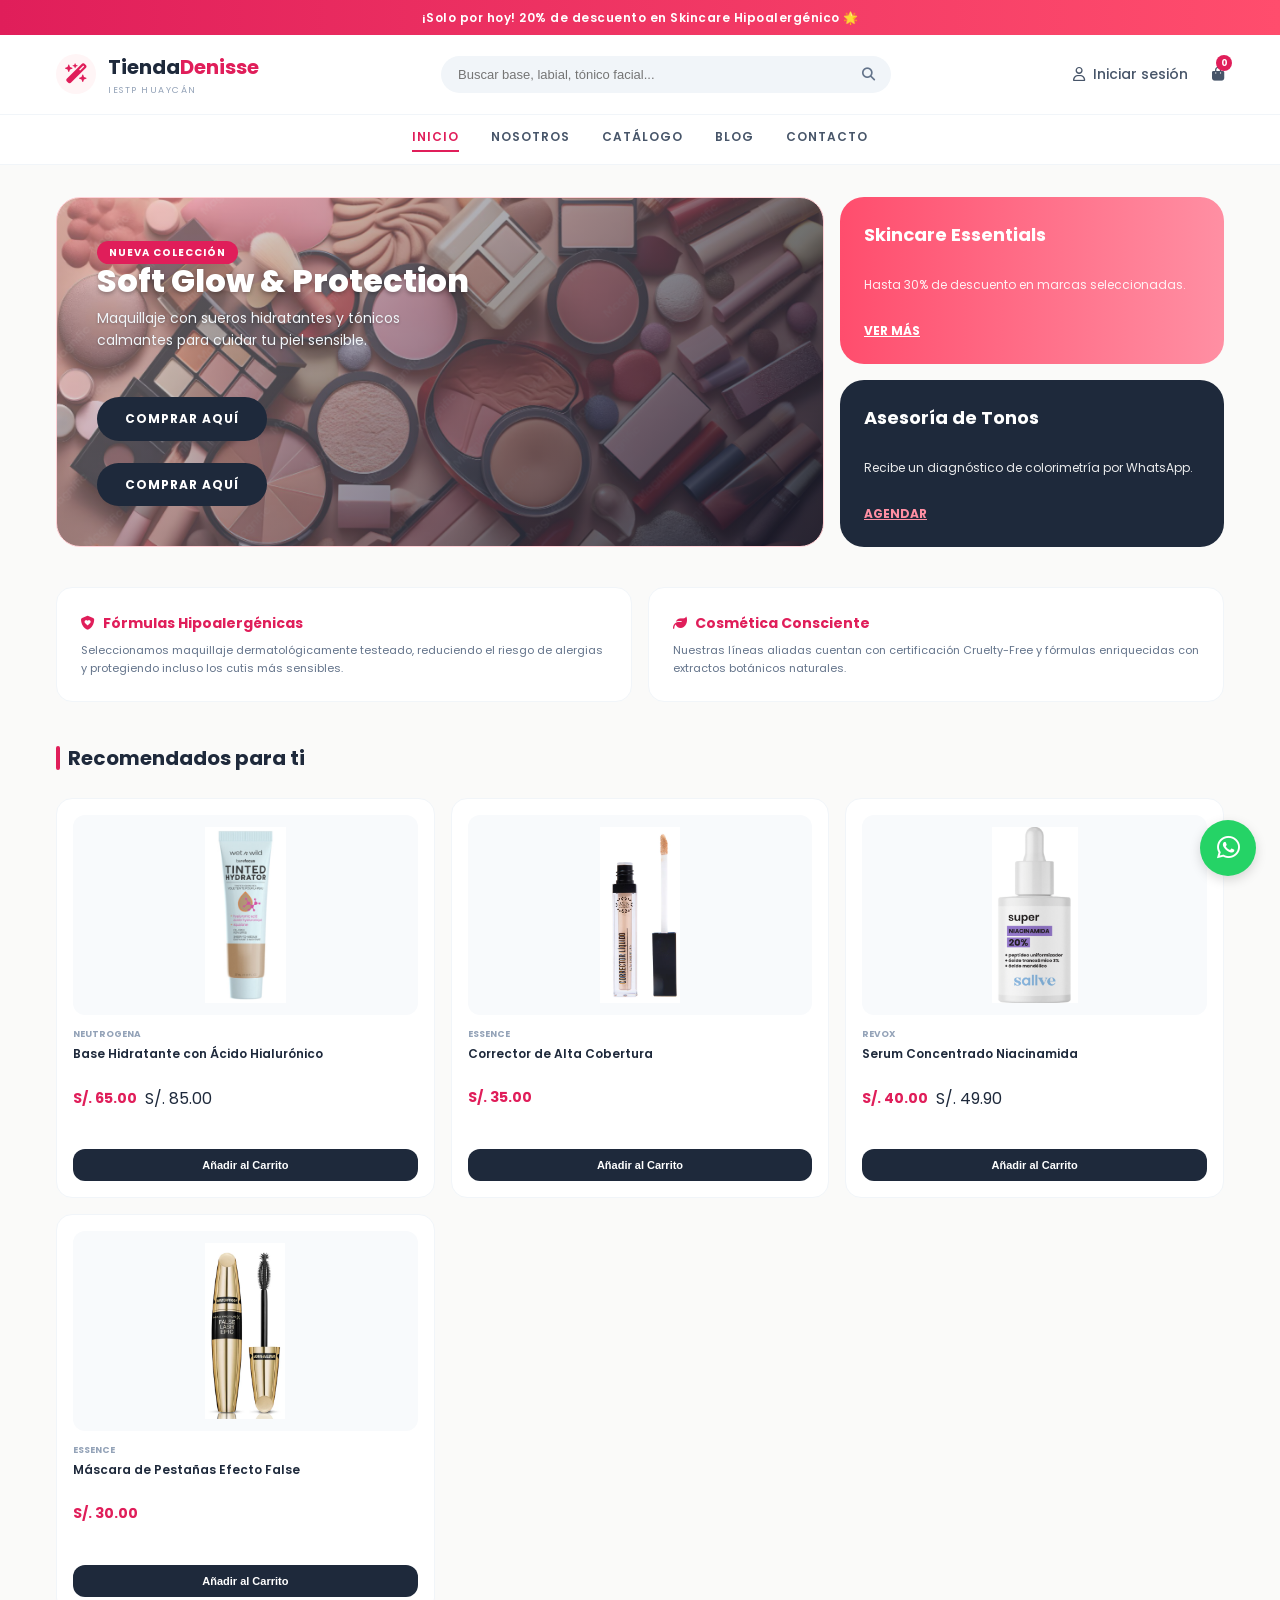
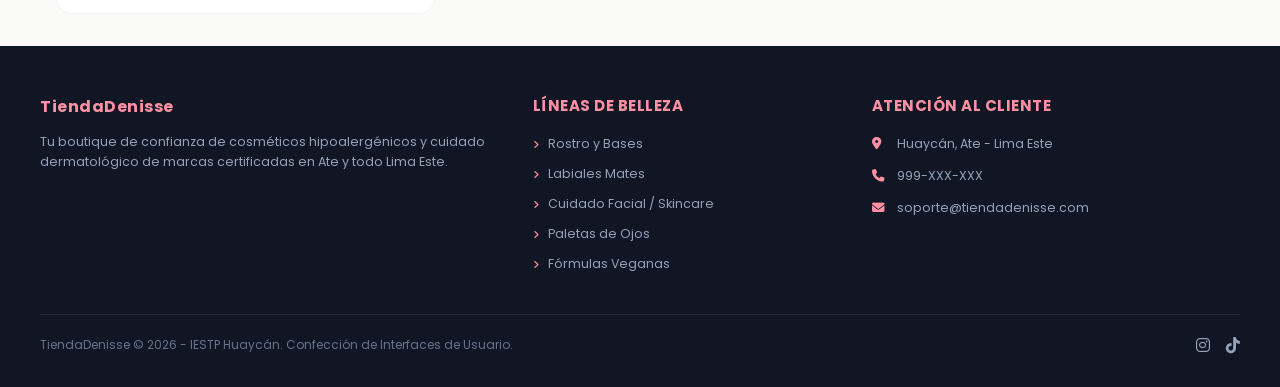
==== index.html @ 1f2c0b61 "Subiendo el código completo de TiendaDenisse" ====
<!DOCTYPE html>
<html lang="es">
<head>
    <meta charset="UTF-8">
    <meta name="viewport" content="width=device-width, initial-scale=1.0">
    <title>TiendaDenisse | Cosméticos y Maquillaje</title>
    <link rel="stylesheet" href="estilo.css">
    <link rel="stylesheet" href="https://cdnjs.cloudflare.com/ajax/libs/font-awesome/6.4.0/css/all.min.css">
</head>
<body>

    <div class="barra-promo">
        ¡Solo por hoy! 20% de descuento en Skincare Hipoalergénico 🌟
    </div>

    <header>
        <div class="cabecera-contenedor">
            <a href="index.html" class="logo-enlace">
                <div class="logo-icono"><i class="fa-solid fa-wand-magic-sparkles"></i></div>
                <div class="logo-texto">
                    <h1>Tienda<span>Denisse</span></h1>
                    <p>IESTP Huaycán</p>
                </div>
            </a>
            <div class="buscador-caja">
                <input type="text" placeholder="Buscar base, labial, tónico facial..." class="buscador-input">
                <button class="buscador-boton"><i class="fa-solid fa-magnifying-glass"></i></button>
            </div>
            <div class="cabecera-iconos">
                <div class="icono-usuario">
                    <i class="fa-regular fa-user"></i>
                    <span>Iniciar sesión</span>
                </div>
                <div class="icono-carrito">
                    <div class="carrito-badge">
                        <i class="fa-solid fa-bag-shopping"></i>
                        <span class="badge">0</span>
                    </div>
                </div>
            </div>
        </div>
        <nav class="menu-navegacion">
            <div class="menu-enlaces">
                <a href="index.html" class="activo">Inicio</a>
                <a href="nosotros.html">Nosotros</a>
                <a href="catalogo.html">Catálogo</a>
                <a href="blog.html">Blog</a>
                <a href="contacto.html">Contacto</a>
            </div>
        </nav>
    </header>

    <main>
        <div class="banner-grid">
    <div class="banner-grande">
        <div>
            <span class="tag-nuevo">Nueva Colección</span>
            <h2>Soft Glow & Protection</h2>
            <p>Maquillaje con sueros hidratantes y tónicos calmantes para cuidar tu piel sensible.</p>
        </div>
        <div>
            <a href="catalogo.html" class="boton-comprar">Comprar Aquí</a>
        </div>
                <div>
                    <a href="catalogo.html" class="boton-comprar">Comprar Aquí</a>
                </div>
            </div>
            <div class="banners-columna">
                <div class="banner-mini rosa">
                    <h3>Skincare Essentials</h3>
                    <p>Hasta 30% de descuento en marcas seleccionadas.</p>
                    <a href="catalogo.html">Ver Más</a>
                </div>
                <div class="banner-mini oscuro">
                    <h3>Asesoría de Tonos</h3>
                    <p>Recibe un diagnóstico de colorimetría por WhatsApp.</p>
                    <a href="contacto.html">Agendar</a>
                </div>
            </div>
        </div>

        <div class="columnas-info">
            <div class="tarjeta-info">
                <h3><i class="fa-solid fa-shield-heart"></i> Fórmulas Hipoalergénicas</h3>
                <p>Seleccionamos maquillaje dermatológicamente testeado, reduciendo el riesgo de alergias y protegiendo incluso los cutis más sensibles.</p>
            </div>
            <div class="tarjeta-info">
                <h3><i class="fa-solid fa-leaf"></i> Cosmética Consciente</h3>
                <p>Nuestras líneas aliadas cuentan con certificación Cruelty-Free y fórmulas enriquecidas con extractos botánicos naturales.</p>
            </div>
        </div>

        <section>
            <h2 class="seccion-titulo"><span></span> Recomendados para ti</h2>
            <div class="grid-productos">
                <div class="tarjeta-producto">
                    <div class="producto-imagen"><img src="m1.png" alt=""></div>
                    <div>
                        <span class="producto-marca">Neutrogena</span>
                        <h4 class="producto-nombre">Base Hidratante con Ácido Hialurónico</h4>
                        <div class="precio-caja">
                            <span class="precio-actual">S/. 65.00</span>
                            <span class="precio-antiguo">S/. 85.00</span>
                        </div>
                    </div>
                    <button class="boton-carrito">Añadir al Carrito</button>
                </div>
                <div class="tarjeta-producto">
                    <div class="producto-imagen"><img src="m2.png" alt=""></div>
                    <div>
                        <span class="producto-marca">Essence</span>
                        <h4 class="producto-nombre">Corrector de Alta Cobertura</h4>
                        <div class="precio-caja">
                            <span class="precio-actual">S/. 35.00</span>
                        </div>
                    </div>
                    <button class="boton-carrito">Añadir al Carrito</button>
                </div>
                <div class="tarjeta-producto">
                    <div class="producto-imagen"><img src="m3.png" alt=""></div>
                    <div>
                        <span class="producto-marca">Revox</span>
                        <h4 class="producto-nombre">Serum Concentrado Niacinamida</h4>
                        <div class="precio-caja">
                            <span class="precio-actual">S/. 40.00</span>
                            <span class="precio-antiguo">S/. 49.90</span>
                        </div>
                    </div>
                    <button class="boton-carrito">Añadir al Carrito</button>
                </div>
                <div class="tarjeta-producto">
                    <div class="producto-imagen"><img src="m4.png" alt=""></div>
                    <div>
                        <span class="producto-marca">Essence</span>
                        <h4 class="producto-nombre">Máscara de Pestañas Efecto False</h4>
                        <div class="precio-caja">
                            <span class="precio-actual">S/. 30.00</span>
                        </div>
                    </div>
                    <button class="boton-carrito">Añadir al Carrito</button>
                </div>
            </div>
        </section>
    </main>

    <footer class="footer-premium">
        <div class="footer-premium-contenedor">
            
            <div class="footer-columnas-grid">
                <!-- Columna 1: Branding y Propósito -->
                <div class="columna-beauty">
                    <h4 style="color: #ff8fa3; font-size: 16px; font-weight: 700; text-transform: none; margin-bottom: 12px;">TiendaDenisse</h4>
                    <p>Tu boutique de confianza de cosméticos hipoalergénicos y cuidado dermatológico de marcas certificadas en Ate y todo Lima Este.</p>
                </div>

                <!-- Columna 2: NUEVA INFORMACIÓN (Reemplaza al Mapa del Sitio) -->
                <div class="columna-beauty">
                    <h4>Líneas de Belleza</h4>
                    <ul>
                        <li><a href="catalogo.html"><i class="fa-solid fa-angle-right" style="font-size: 10px; margin-right: 6px; color: #ff8fa3;"></i> Rostro y Bases</a></li>
                        <li><a href="catalogo.html"><i class="fa-solid fa-angle-right" style="font-size: 10px; margin-right: 6px; color: #ff8fa3;"></i> Labiales Mates</a></li>
                        <li><a href="catalogo.html"><i class="fa-solid fa-angle-right" style="font-size: 10px; margin-right: 6px; color: #ff8fa3;"></i> Cuidado Facial / Skincare</a></li>
                        <li><a href="catalogo.html"><i class="fa-solid fa-angle-right" style="font-size: 10px; margin-right: 6px; color: #ff8fa3;"></i> Paletas de Ojos</a></li>
                        <li><a href="catalogo.html"><i class="fa-solid fa-angle-right" style="font-size: 10px; margin-right: 6px; color: #ff8fa3;"></i> Fórmulas Veganas</a></li>
                    </ul>
                </div>

                <!-- Columna 3: Información de Contacto Directo -->
                <div class="columna-beauty">
                    <h4>Atención al Cliente</h4>
                    <ul style="gap: 12px;">
                        <li><i class="fa-solid fa-location-dot" style="color: #ff8fa3; margin-right: 8px; width: 14px;"></i> Huaycán, Ate - Lima Este</li>
                        <li><i class="fa-solid fa-phone" style="color: #ff8fa3; margin-right: 8px; width: 14px;"></i> 999-XXX-XXX</li>
                        <li><i class="fa-solid fa-envelope" style="color: #ff8fa3; margin-right: 8px; width: 14px;"></i> soporte@tiendadenisse.com</li>
                    </ul>
                </div>
            </div>

            <!-- Fila Inferior Sutil -->
            <div class="footer-base-creditos">
                <span>TiendaDenisse © 2026 - IESTP Huaycán. Confección de Interfaces de Usuario.</span>
                <div class="redes-beauty-iconos">
                    <i class="fa-brands fa-instagram"></i>
                    <i class="fa-brands fa-tiktok"></i>
                </div>
            </div>

        </div>
    </footer>
    <!-- GLOBITO DE WHATSAPP FLOTANTE FIJO -->
    <a href="https://wa.me/51999999999" class="btn-whatsapp-flotante" target="_blank">
        <i class="fa-brands fa-whatsapp"></i>
    </a>

</body>
</html>
---- estilo.css ----
/* estilo.css */

/* Importación de fuente moderna desde Google Fonts */
@import url('https://fonts.googleapis.com/css2?family=Poppins:wght@300;400;500;600;700&display=swap');

/* Variables globales de color y estilo (Identidad Aruma) */
:root {
    --color-principal: #e01e5a; /* Fucsia */
    --color-secundario: #ff8fa3; /* Rosa pastel */
    --color-fondo-suave: #fff5f6; /* Crema/nude suave */
    --color-oscuro: #1e293b; /* Pizarra oscuro para textos */
    --color-gris-suave: #f1f5f9; /* Gris para cajas e inputs */
    --color-blanco: #ffffff;
    --fuente-base: 'Poppins', sans-serif;
    --sombra-suave: 0 4px 12px rgba(224, 30, 90, 0.05);
    --sombra-hover: 0 8px 24px rgba(224, 30, 90, 0.12);
}

/* Estilos Generales y Reseteo */
* {
    margin: 0;
    padding: 0;
    box-shadow: none;
    box-sizing: border-box;
}

body {
    font-family: var(--fuente-base);
    background-color: #fafaf9;
    color: var(--color-oscuro);
    line-height: 1.6;
    
    /* SOLUCIÓN AL ESPACIO BLANCO INFERIOR */
    min-height: 100vh;
    display: flex;
    flex-direction: column;
}
main {
    max-width: 1200px;
    margin: 0 auto;
    padding: 32px 16px;
    flex: 1; /* Esto hace que ocupe todo el espacio disponible */
}
/* Barra de Promociones Superior */
.barra-promo {
    background: linear-gradient(90deg, var(--color-principal), #ff4d6d);
    color: var(--color-blanco);
    text-align: center;
    padding: 8px 16px;
    font-size: 12px;
    font-weight: 600;
    letter-spacing: 0.5px;
}

/* Cabecera Principal (Header Sticky) */
header {
    background-color: var(--color-blanco);
    border-bottom: 1px solid var(--color-gris-suave);
    position: sticky;
    top: 0;
    z-index: 100;
}

.cabecera-contenedor {
    max-width: 1200px;
    margin: 0 auto;
    padding: 16px;
    display: flex;
    flex-wrap: wrap;
    align-items: center;
    justify-content: space-between;
    gap: 16px;
}

/* Identidad Visual del Logo */
.logo-enlace {
    display: flex;
    align-items: center;
    gap: 12px;
    text-decoration: none;
}

.logo-icono {
    width: 40px;
    height: 40px;
    background-color: var(--color-fondo-suave);
    border-radius: 50%;
    display: flex;
    align-items: center;
    justify-content: center;
    color: var(--color-principal);
    font-size: 20px;
}

.logo-texto h1 {
    font-size: 20px;
    font-weight: 700;
    color: var(--color-oscuro);
}

.logo-texto span {
    color: var(--color-principal);
}

.logo-texto p {
    font-size: 9px;
    color: #94a3b8;
    text-transform: uppercase;
    letter-spacing: 1.5px;
}

/* Barra de Búsqueda Principal */
.buscador-caja {
    position: relative;
    width: 100%;
    max-width: 450px;
}

.buscador-input {
    width: 100%;
    padding: 10px 48px 10px 16px;
    background-color: var(--color-gris-suave);
    border: 1px solid transparent;
    border-radius: 9999px;
    font-size: 13px;
    outline: none;
    transition: all 0.3s;
}

.buscador-input:focus {
    background-color: var(--color-blanco);
    border-color: var(--color-secundario);
}

.buscador-boton {
    position: absolute;
    right: 16px;
    top: 50%;
    transform: translateY(-50%);
    background: none;
    border: none;
    color: #64748b;
    cursor: pointer;
}

.buscador-boton:hover {
    color: var(--color-principal);
}

/* Área de Iconos de Cuenta y Carrito */
.cabecera-iconos {
    display: flex;
    align-items: center;
    gap: 24px;
}

.icono-usuario, .icono-carrito {
    display: flex;
    align-items: center;
    gap: 8px;
    color: #475569;
    cursor: pointer;
    text-decoration: none;
    font-size: 14px;
    font-weight: 500;
}

.icono-usuario:hover, .icono-carrito:hover {
    color: var(--color-principal);
}

.carrito-badge {
    position: relative;
}

.badge {
    position: absolute;
    top: -8px;
    right: -8px;
    background-color: var(--color-principal);
    color: var(--color-blanco);
    font-size: 9px;
    font-weight: bold;
    width: 16px;
    height: 16px;
    border-radius: 50%;
    display: flex;
    align-items: center;
    justify-content: center;
}

/* Menú de Navegación de la Web */
.menu-navegacion {
    background-color: var(--color-blanco);
    border-top: 1px solid var(--color-gris-suave);
}

.menu-enlaces {
    max-width: 1200px;
    margin: 0 auto;
    padding: 12px 16px;
    display: flex;
    gap: 32px;
    justify-content: center;
    overflow-x: auto;
    white-space: nowrap;
}

.menu-enlaces a {
    text-decoration: none;
    color: #475569;
    font-size: 12px;
    font-weight: 600;
    text-transform: uppercase;
    letter-spacing: 1px;
    padding-bottom: 4px;
    transition: color 0.3s;
}

.menu-enlaces a:hover, .menu-enlaces a.activo {
    color: var(--color-principal);
    border-bottom: 2px solid var(--color-principal);
}

/* Contenedor Semántico Central */

/* Distribución de Banners en Inicio */
.banner-grid {
    display: grid;
    grid-template-columns: 1fr;
    gap: 16px;
    margin-bottom: 40px;
}

@media (min-width: 992px) {
    .banner-grid {
        grid-template-columns: 2fr 1fr;
    }
}

.banner-grande {
    /* AQUÍ PONES LA RUTA DE TU IMAGEN */
    background-image: linear-gradient(135deg, rgba(255, 240, 242, 0.4) 0%, rgba(15, 23, 42, 0.85) 100%), url(maquillaje.png);
    
    background-size: cover;
    background-position: center;
    border: 1px solid #ffd0d6;
    border-radius: 24px;
    padding: 40px;
    display: flex;
    flex-direction: column;
    justify-content: space-between;
    min-height: 350px;
    position: relative;
}

/* Modificamos los textos internos para que pasen a color blanco y resalten sobre la foto */
.banner-grande h2 {
    font-size: 32px;
    font-weight: 800;
    color: #ffffff !important; /* Texto blanco */
    line-height: 1.1;
    margin-bottom: 8px;
    text-shadow: 0 2px 4px rgba(0, 0, 0, 0.3); /* Sombra para que se lea mejor */
}

.banner-grande p {
    font-size: 14px;
    color: #f1f5f9 !important; /* Texto gris muy claro */
    max-width: 380px;
    margin-bottom: 24px;
    text-shadow: 0 1px 3px rgba(0, 0, 0, 0.3);
}

.tag-nuevo {
    background-color: var(--color-principal);
    color: var(--color-blanco);
    font-size: 10px;
    font-weight: 700;
    text-transform: uppercase;
    letter-spacing: 1px;
    padding: 4px 12px;
    border-radius: 999px;
    align-self: flex-start;
    margin-bottom: 12px;
}

.banner-grande h2 {
    font-size: 32px;
    font-weight: 800;
    color: var(--color-oscuro);
    line-height: 1.1;
    margin-bottom: 8px;
}

.banner-grande p {
    font-size: 14px;
    color: #475569;
    max-width: 380px;
    margin-bottom: 24px;
}

.boton-comprar {
    display: inline-block;
    background-color: var(--color-oscuro);
    color: var(--color-blanco);
    font-size: 12px;
    font-weight: 700;
    text-decoration: none;
    text-transform: uppercase;
    letter-spacing: 1px;
    padding: 12px 28px;
    border-radius: 9999px;
    transition: background-color 0.3s;
}

.boton-comprar:hover {
    background-color: var(--color-principal);
}

.banners-columna {
    display: flex;
    flex-direction: column;
    gap: 16px;
}

.banner-mini {
    border-radius: 24px;
    padding: 24px;
    height: 167px;
    display: flex;
    flex-direction: column;
    justify-content: space-between;
}

.banner-mini.rosa {
    background: linear-gradient(90deg, #ff4d6d, #ff8fa3);
    color: var(--color-blanco);
}

.banner-mini.oscuro {
    background-color: var(--color-oscuro);
    color: var(--color-blanco);
}

.banner-mini h3 {
    font-size: 18px;
    font-weight: 700;
}

.banner-mini p {
    font-size: 12px;
    opacity: 0.9;
}

.banner-mini a {
    color: var(--color-blanco);
    font-size: 12px;
    font-weight: 700;
    text-transform: uppercase;
    text-decoration: underline;
}

.banner-mini.oscuro a {
    color: var(--color-secundario);
}

/* Tarjetas Informativas Secundarias */
.columnas-info {
    display: grid;
    grid-template-columns: 1fr;
    gap: 16px;
    margin-bottom: 40px;
}

@media (min-width: 768px) {
    .columnas-info {
        grid-template-columns: 1fr 1fr;
    }
}

.tarjeta-info {
    background-color: var(--color-blanco);
    border: 1px solid var(--color-gris-suave);
    padding: 24px;
    border-radius: 16px;
}

.tarjeta-info h3 {
    color: var(--color-principal);
    font-size: 14px;
    font-weight: 700;
    display: flex;
    align-items: center;
    gap: 8px;
    margin-bottom: 8px;
}

.tarjeta-info p {
    font-size: 11px;
    color: #64748b;
}

/* Indicadores de Títulos de Sección */
.seccion-titulo {
    font-size: 20px;
    font-weight: 700;
    margin-bottom: 24px;
    display: flex;
    align-items: center;
    gap: 8px;
}

.seccion-titulo span {
    width: 4px;
    height: 24px;
    background-color: var(--color-principal);
    border-radius: 2px;
}

/* Grilla del Catálogo de Productos (3x3 en Desktop) */
/* ========================================================
   DISEÑO ALINEADO Y COMPACTO DE TARJETAS DE PRODUCTOS
   ======================================================== */

.grid-productos {
    display: grid;
    grid-template-columns: repeat(2, 1fr);
    gap: 16px;
}

@media (min-width: 768px) {
    .grid-productos {
        grid-template-columns: repeat(3, 1fr); /* 3 columnas perfectas en desktop */
    }
}

.tarjeta-producto {
    background-color: var(--color-blanco);
    border: 1px solid var(--color-gris-suave);
    border-radius: 16px;
    padding: 16px;
    display: flex;
    flex-direction: column;
    justify-content: space-between;
    height: 400px; /* ALTURA FIJA: Evita que las tarjetas se estiren verticalmente */
    transition: transform 0.3s, box-shadow 0.3s;
}

.tarjeta-producto:hover {
    transform: translateY(-4px);
    box-shadow: var(--sombra-hover);
}

.producto-imagen {
    width: 100%;
    height: 200px; /* ALTURA FIJA DE IMAGEN: Forzar a que todas las fotos ocupen el mismo espacio */
    background-color: #f8fafc; /* Fondo suave para resaltar los envases */
    border-radius: 12px;
    display: flex;
    align-items: center;
    justify-content: center;
    margin-bottom: 12px;
    overflow: hidden; /* Corta cualquier desborde extraño */
}

.producto-imagen img {
    max-width: 100%;
    max-height: 100%;
    width: auto;
    height: auto;
    object-fit: contain; /* Encaja la botella/tubo perfectamente sin deformar ni estirar */
    padding: 12px; /* Margen interno para que el producto respire */
}

.producto-marca {
    font-size: 9px;
    color: #94a3b8;
    text-transform: uppercase;
    font-weight: 700;
    display: block;
}

.producto-nombre {
    font-size: 12px;
    font-weight: 600;
    color: var(--color-oscuro);
    margin-top: 2px;
    display: -webkit-box;
    -webkit-line-clamp: 2; /* Limita el texto a máximo 2 líneas */
    -webkit-box-orient: vertical;
    overflow: hidden;
    height: 36px; /* Altura constante para que el precio no se mueva de su lugar */
}

.precio-caja {
    display: flex;
    align-items: center;
    gap: 8px;
    margin-top: 6px;
}

.precio-actual {
    font-size: 14px;
    font-weight: 700;
    color: var(--color-principal);
}

.boton-carrito {
    width: 100%;
    background-color: var(--color-oscuro);
    color: var(--color-blanco);
    border: none;
    border-radius: 12px;
    padding: 10px;
    font-size: 11px;
    font-weight: 700;
    cursor: pointer;
    margin-top: auto; /* Empuja el botón al fondo de la tarjeta */
    transition: background-color 0.3s;
}

.boton-carrito:hover {
    background-color: var(--color-principal);
}
/* Flexbox del Catálogo Completo */
.catalogo-flex {
    display: flex;
    flex-direction: column;
    gap: 24px;
}

@media (min-width: 992px) {
    .catalogo-flex {
        flex-direction: row;
    }
}

.filtro-lateral {
    width: 100%;
    background-color: var(--color-blanco);
    border: 1px solid var(--color-gris-suave);
    padding: 24px;
    border-radius: 16px;
    height: fit-content;
}

@media (min-width: 992px) {
    .filtro-lateral {
        width: 250px;
    }
}

.filtro-lateral h3 {
    font-size: 14px;
    font-weight: 700;
    border-bottom: 1px solid var(--color-gris-suave);
    padding-bottom: 12px;
    margin-bottom: 16px;
}

.filtro-opcion {
    display: flex;
    align-items: center;
    gap: 8px;
    font-size: 12px;
    margin-bottom: 12px;
    cursor: pointer;
}

/* Grilla del Blog Ampliado (3x2 en Desktop) */
.grid-blog {
    display: grid;
    grid-template-columns: 1fr;
    gap: 24px;
}

@media (min-width: 768px) {
    .grid-blog {
        grid-template-columns: repeat(3, 1fr);
    }
}

.tarjeta-blog {
    background-color: var(--color-blanco);
    border: 1px solid var(--color-gris-suave);
    border-radius: 16px;
    padding: 24px;
    display: flex;
    flex-direction: column;
    justify-content: space-between;
    transition: box-shadow 0.3s;
}

.tarjeta-blog:hover {
    box-shadow: var(--sombra-hover);
}

/* Estructura del Contenedor de Nosotros */
.contenedor-nosotros {
    max-width: 800px;
    margin: 0 auto;
    text-align: center;
}

.nosotros-grid {
    display: grid;
    grid-template-columns: 1fr;
    gap: 24px;
    margin: 32px 0;
}

@media (min-width: 768px) {
    .nosotros-grid {
        grid-template-columns: 1fr 1fr;
    }
}

/* ========================================================
   REESTRUCTURACIÓN DE CONTACTO POR FILAS (DISEÑO EXCLUSIVO)
   ======================================================== */

.seccion-contacto-pila {
    max-width: 900px;
    margin: 0 auto;
    display: flex;
    flex-direction: column;
    gap: 32px;
    margin-top: 24px;
}

.canales-contacto-linea {
    display: grid;
    grid-template-columns: 1fr;
    gap: 16px;
}

@media (min-width: 768px) {
    .canales-contacto-linea {
        grid-template-columns: 1fr 1fr;
    }
}

.formulario-ancho-completo {
    background-color: var(--color-blanco);
    border: 1px solid var(--color-gris-suave);
    padding: 32px;
    border-radius: 24px;
    box-shadow: var(--sombra-suave);
    width: 100%;
}

.formulario-inputs-grid {
    display: grid;
    grid-template-columns: 1fr;
    gap: 16px;
    margin-bottom: 16px;
}

@media (min-width: 768px) {
    .formulario-inputs-grid {
        grid-template-columns: 1fr 1fr;
    }
}

.formulario-grupo {
    margin-bottom: 16px;
}

.formulario-grupo label {
    font-size: 10px;
    font-weight: 700;
    text-transform: uppercase;
    color: #64748b;
}

.formulario-input, .formulario-textarea {
    width: 100%;
    background-color: var(--color-gris-suave);
    border: 1px solid transparent;
    padding: 12px;
    font-size: 12px;
    border-radius: 12px;
    outline: none;
    margin-top: 4px;
    transition: all 0.3s;
}

.formulario-input:focus, .formulario-textarea:focus {
    background-color: var(--color-blanco);
    border-color: var(--color-principal);
}

.boton-whatsapp {
    width: 100%;
    background-color: #059669;
    color: var(--color-blanco);
    border: none;
    border-radius: 12px;
    padding: 14px;
    font-size: 12px;
    font-weight: 700;
    cursor: pointer;
    display: flex;
    align-items: center;
    justify-content: center;
    gap: 8px;
    transition: background-color 0.3s;
}

.boton-whatsapp:hover {
    background-color: #047857;
}

.mapa-caja {
    border: 1px solid var(--color-gris-suave);
    background-color: var(--color-blanco);
    padding: 16px;
    border-radius: 24px;
}

.mapa-simulador {
    background-color: var(--color-gris-suave);
    border: 1px solid #e2e8f0;
    border-radius: 16px;
    padding: 24px;
    height: 120px;
    display: flex;
    flex-direction: column;
    align-items: center;
    justify-content: center;
    text-align: center;
    font-size: 11px;
    color: #64748b;
}

/* ========================================================
   REDISEÑO PREMIUM MINIMALISTA PARA EL FOOTER (TIENDADENISSE)
   ======================================================== */

.footer-premium {
    background-color: #111625 !important; /* Gris oscuro profundo tecnológico/estético */
    color: #ffffff !important;
    padding: 48px 24px 32px;
    border: none !important;
}

.footer-premium-contenedor {
    max-width: 1200px;
    margin: 0 auto;
    display: flex;
    flex-direction: column;
    gap: 40px;
}

/* Grilla principal de 3 columnas bien espaciadas */
.footer-columnas-grid {
    display: grid;
    grid-template-columns: 1fr;
    gap: 32px;
}

@media (min-width: 768px) {
    .footer-columnas-grid {
        grid-template-columns: 1.5fr 1fr 1.2fr; /* Estructura asimétrica limpia */
    }
}

.columna-beauty h4 {
    color: #ff8fa3 !important; /* Tono rosa pastel suave de Aruma */
    font-size: 15px;
    font-weight: 700;
    margin-bottom: 16px;
    text-transform: uppercase;
    letter-spacing: 0.5px;
}

.columna-beauty p, .columna-beauty li {
    font-size: 12.5px;
    color: #94a3b8 !important; /* Texto gris claro para excelente lectura */
    line-height: 1.6;
}

.columna-beauty ul {
    list-style: none;
    display: flex;
    flex-direction: column;
    gap: 10px;
}

.columna-beauty ul a {
    color: #94a3b8 !important;
    text-decoration: none;
    transition: color 0.3s;
}

.columna-beauty ul a:hover {
    color: #ff8fa3 !important;
}

/* Bloque inferior de créditos */
.footer-base-creditos {
    border-top: 1px solid #1e293b !important; /* Línea muy sutil y delgada integrada al fondo */
    padding-top: 20px;
    display: flex;
    flex-direction: column;
    justify-content: space-between;
    align-items: center;
    gap: 16px;
    font-size: 12px;
    color: #64748b !important;
}

@media (min-width: 768px) {
    .footer-base-creditos {
        flex-direction: row;
    }
}

.redes-beauty-iconos {
    display: flex;
    gap: 16px;
    font-size: 16px;
    color: #94a3b8;
}

.redes-beauty-iconos i {
    cursor: pointer;
    transition: color 0.3s, transform 0.3s;
}

.redes-beauty-iconos i:hover {
    color: #ffffff;
    transform: translateY(-2px);
}
/* Componente Fijo: Globo Flotante de WhatsApp */
.btn-whatsapp-flotante {
    position: fixed;
    bottom: 24px;
    right: 24px;
    background-color: #25d366;
    color: #ffffff;
    width: 56px;
    height: 56px;
    border-radius: 50%;
    display: flex;
    align-items: center;
    justify-content: center;
    font-size: 26px;
    box-shadow: 0 4px 12px rgba(0, 0, 0, 0.15);
    z-index: 9999;
    text-decoration: none;
    transition: transform 0.3s;
}

.btn-whatsapp-flotante:hover {
    transform: scale(1.1);
}
.columna-beauty ul li font-bold {
    font-weight: 600;
    color: #ffffff;
}

/* Control del contenedor del mapa */
.mapa-caja {
    width: 100%;
    background-color: var(--color-blanco);
    border: 1px solid var(--color-gris-suave);
    padding: 16px;
    border-radius: 24px;
    box-shadow: var(--sombra-suave);
}

/* Contenedor interno del mapa interactivo */
.mapa-simulador {
    width: 100%;
    height: 300px; /* Altura ideal y estética para la sección */
    border-radius: 16px;
    overflow: hidden; /* Esto obliga al mapa a respetar las esquinas redondeadas */
    position: relative;
}

/* Hace que el mapa de Google ocupe el 100% de su contenedor sin desbordarse */
.mapa-simulador iframe {
    width: 100% !important;
    height: 100% !important;
    border: 0;
}
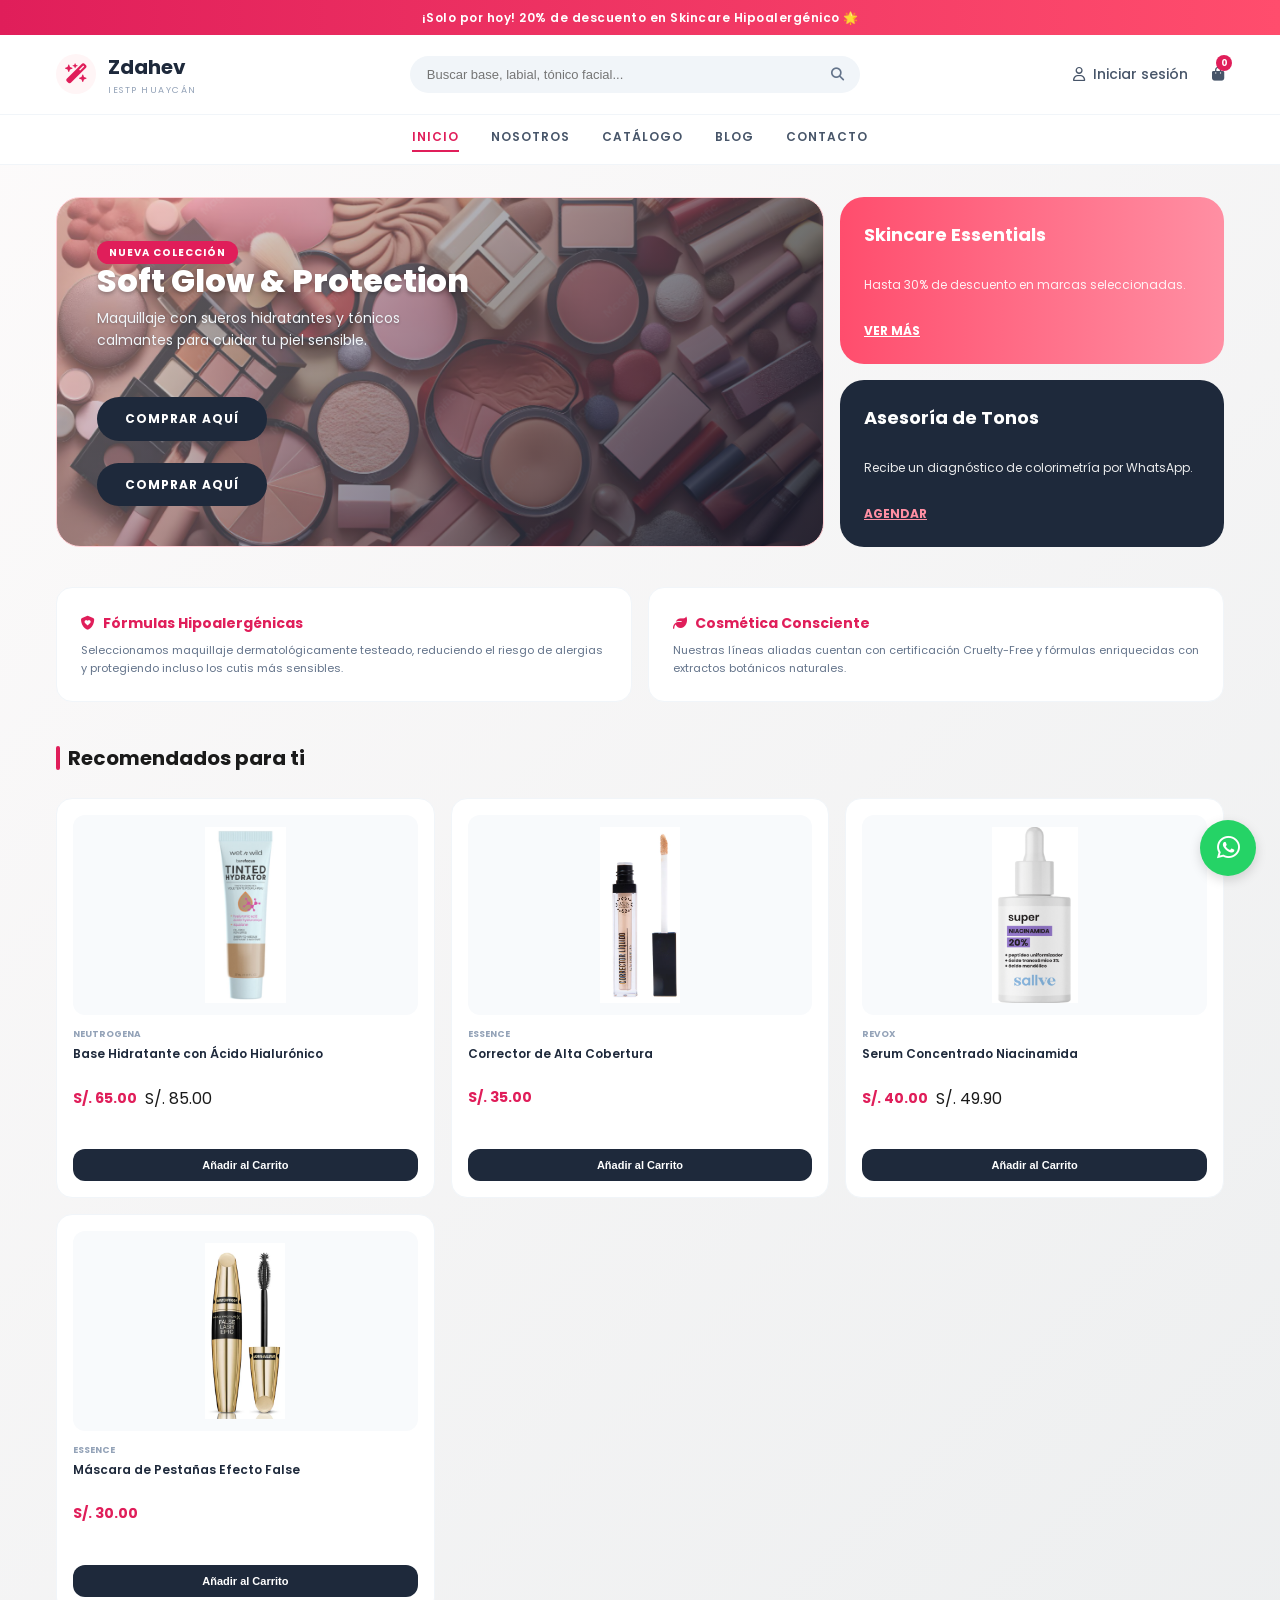
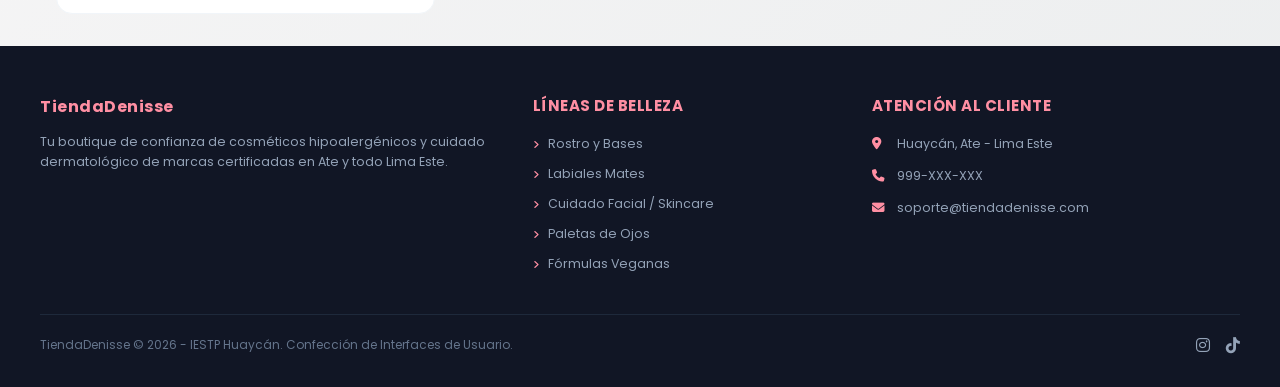
==== commit 85748378: "Actualizando el color de fondo" ====
--- a/index.html
+++ b/index.html
@@ -18,7 +18,7 @@
             <a href="index.html" class="logo-enlace">
                 <div class="logo-icono"><i class="fa-solid fa-wand-magic-sparkles"></i></div>
                 <div class="logo-texto">
-                    <h1>Tienda<span>Denisse</span></h1>
+                    <h1>Zdahev</h1>
                     <p>IESTP Huaycán</p>
                 </div>
             </a>
--- a/estilo.css
+++ b/estilo.css
@@ -885,4 +885,11 @@
     width: 100% !important;
     height: 100% !important;
     border: 0;
+}
+body {
+    background: linear-gradient(135deg, #fdfbfb 0%, #ebedee 100%); /* Blanco a gris perlado */
+    color: #1a1a1a;
+    display: flex;
+    flex-direction: column;
+    min-height: 100vh;
 }
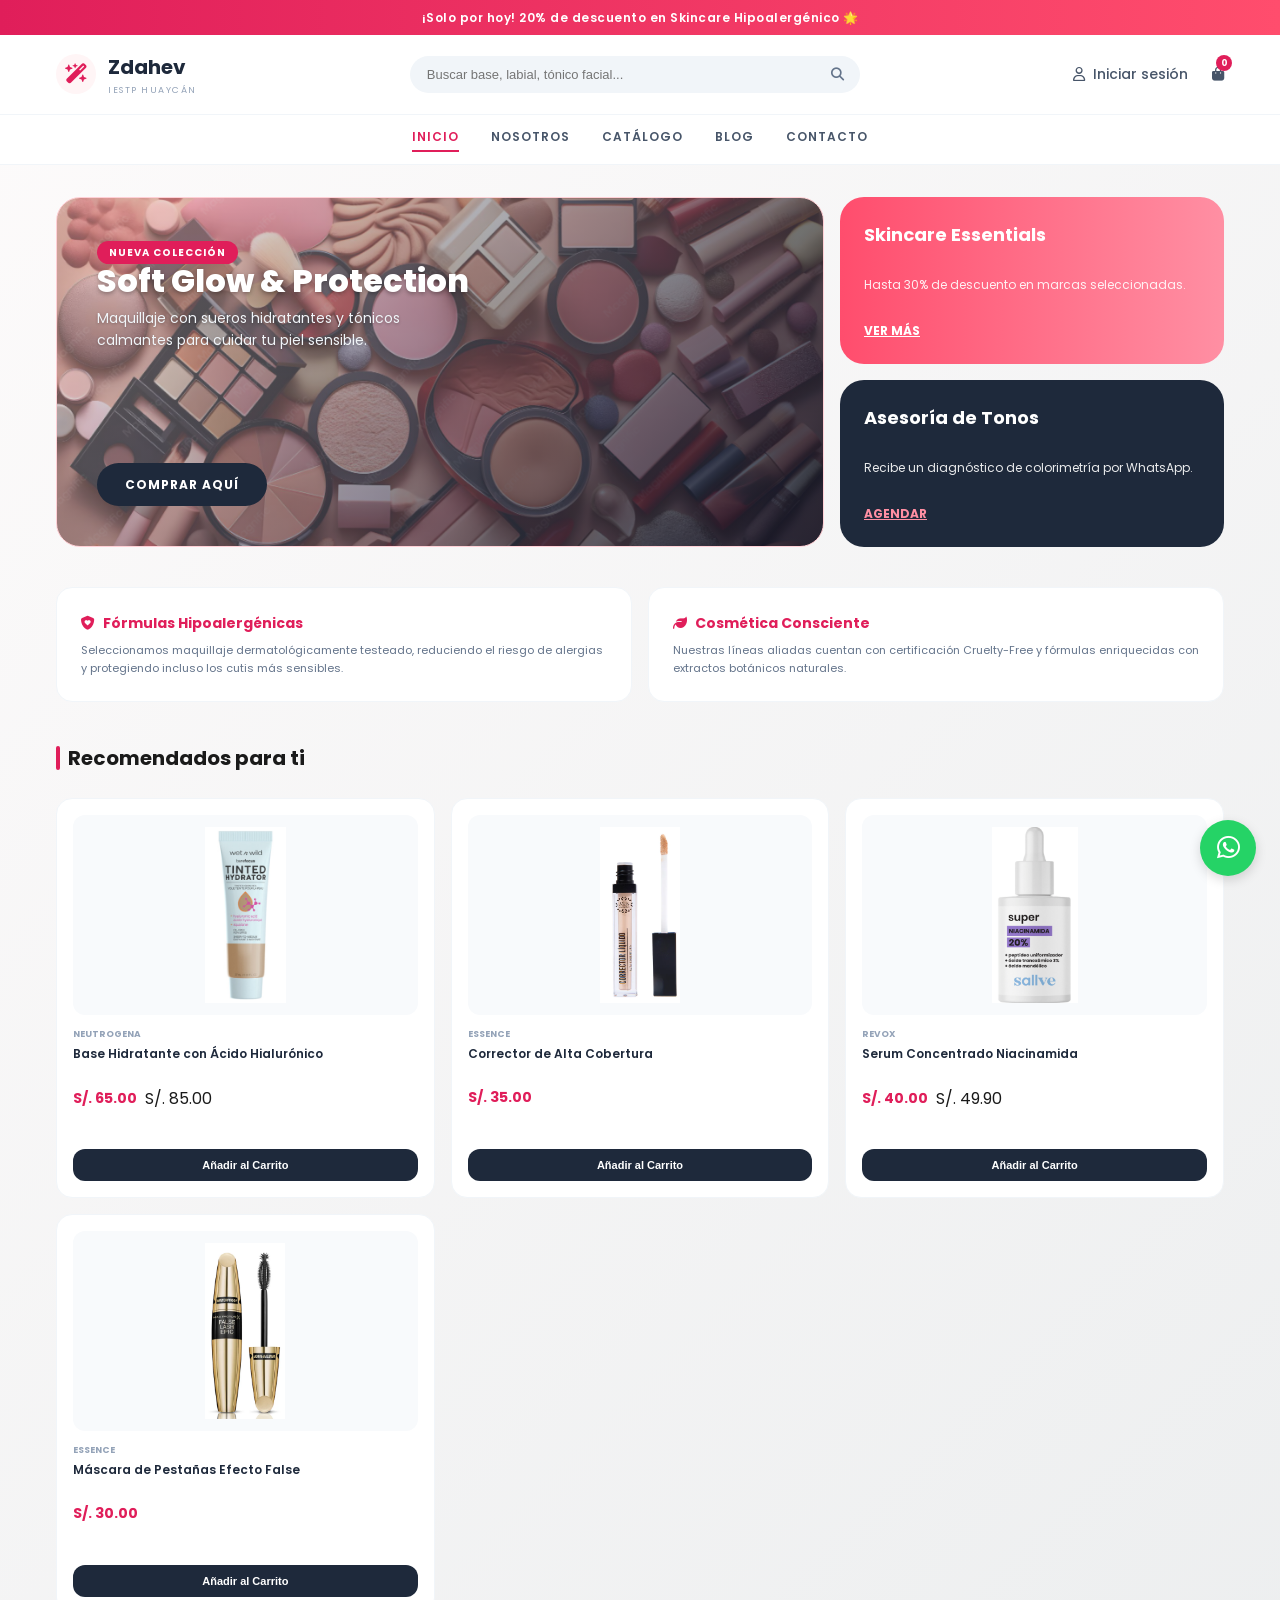
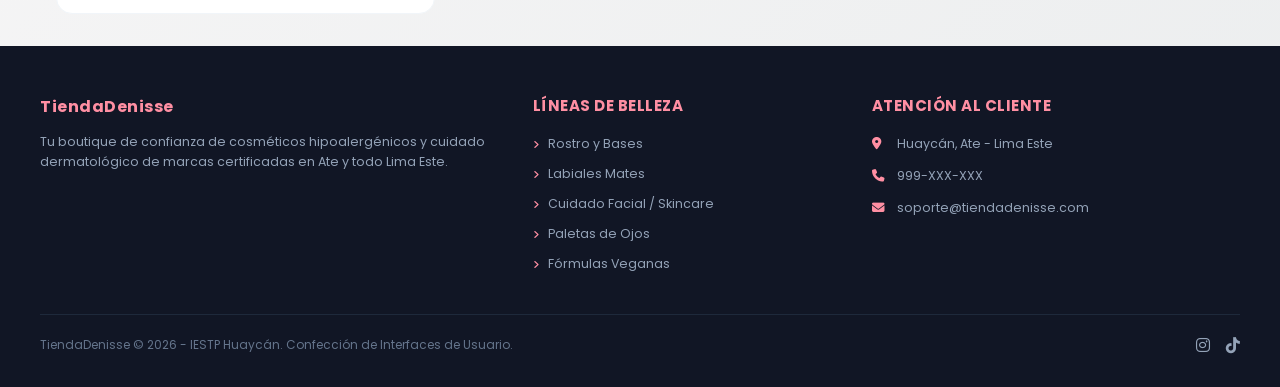
==== commit b5079a3e: "Actualizando el color de fondo" ====
--- a/index.html
+++ b/index.html
@@ -58,9 +58,7 @@
             <h2>Soft Glow & Protection</h2>
             <p>Maquillaje con sueros hidratantes y tónicos calmantes para cuidar tu piel sensible.</p>
         </div>
-        <div>
-            <a href="catalogo.html" class="boton-comprar">Comprar Aquí</a>
-        </div>
+       
                 <div>
                     <a href="catalogo.html" class="boton-comprar">Comprar Aquí</a>
                 </div>
